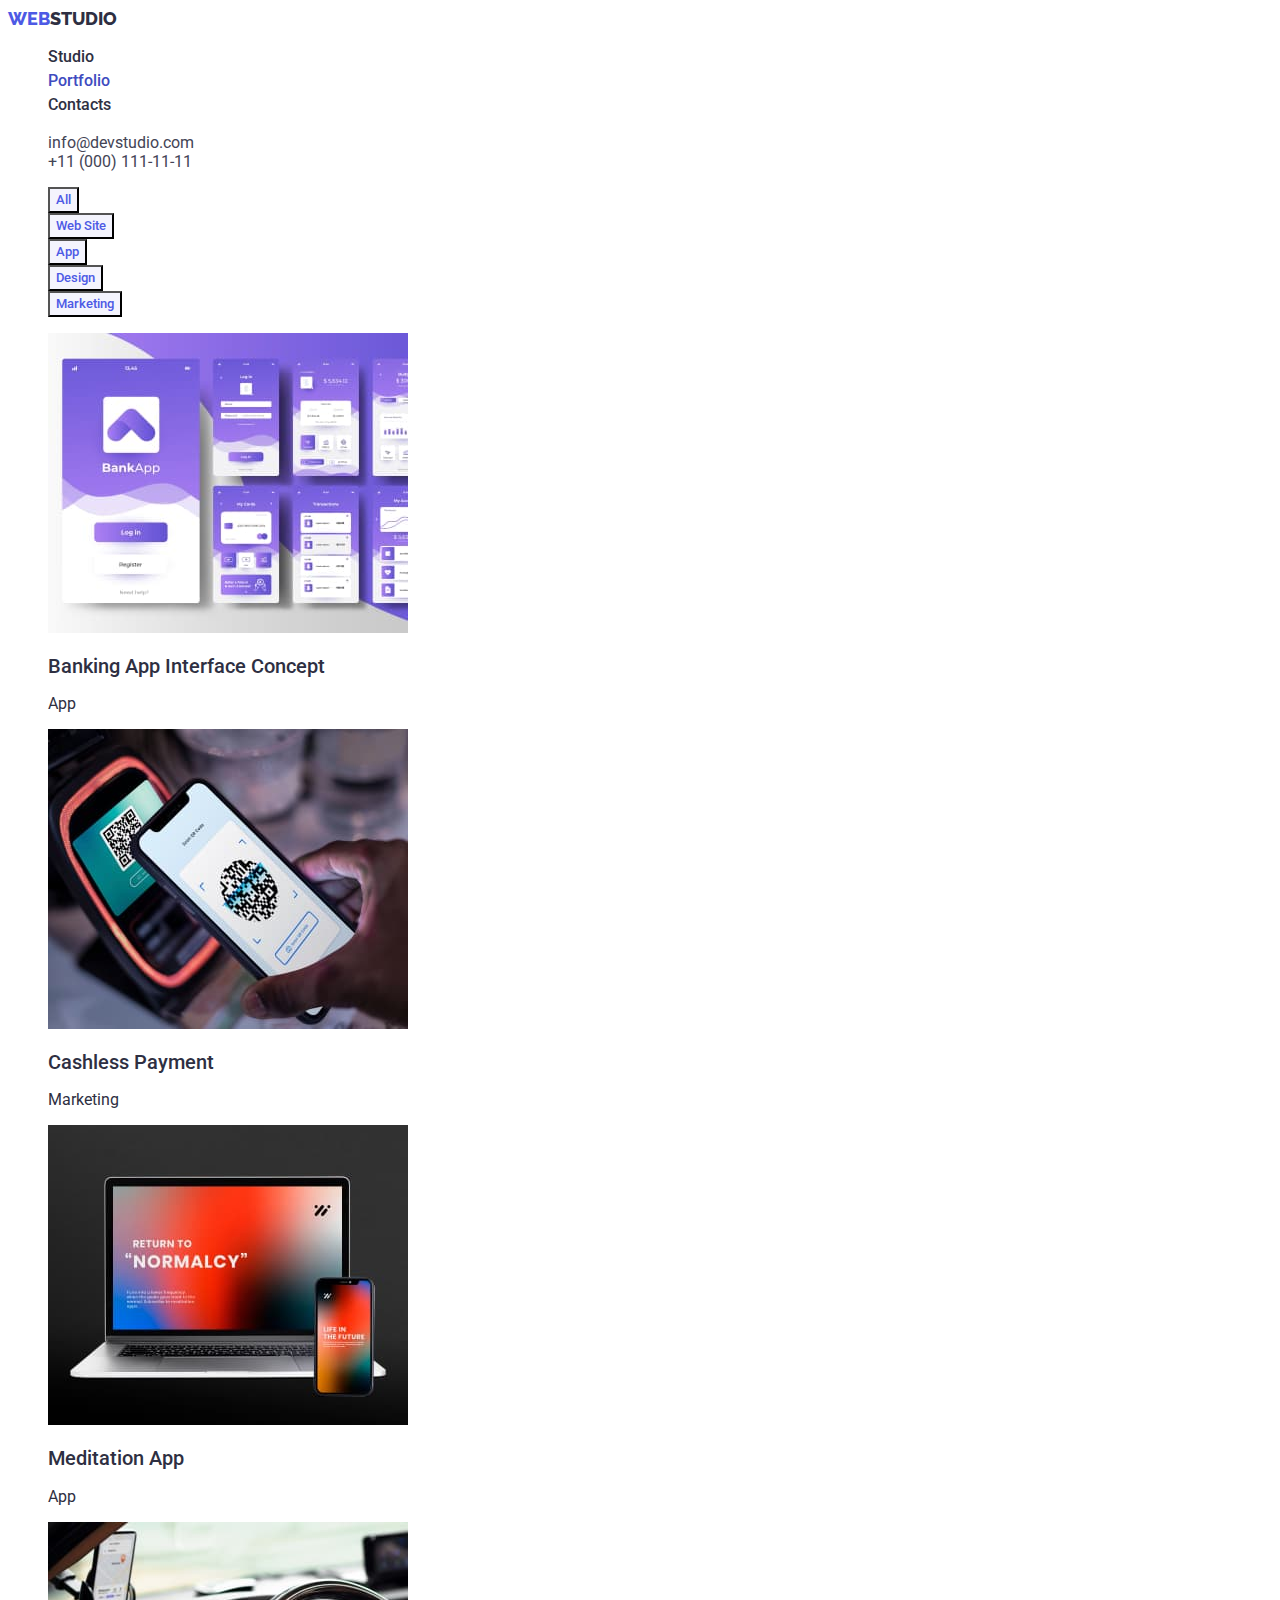
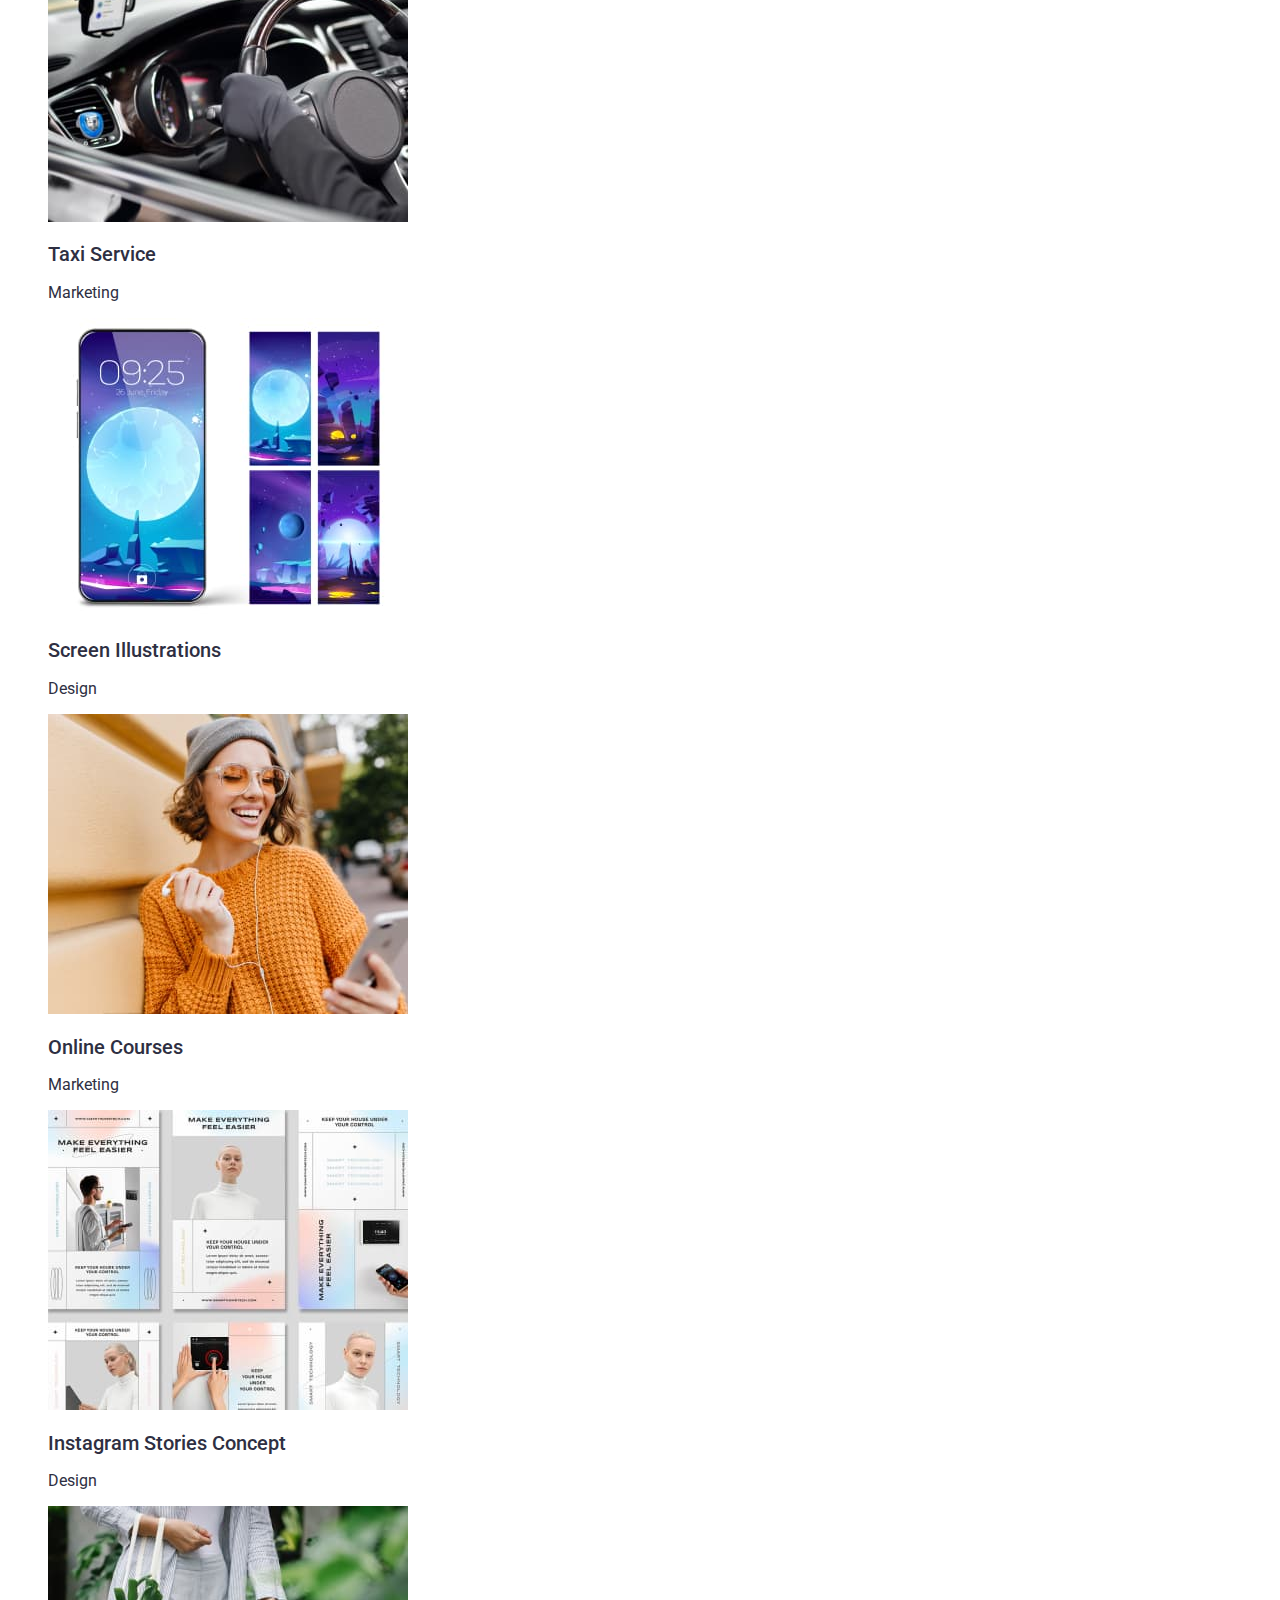
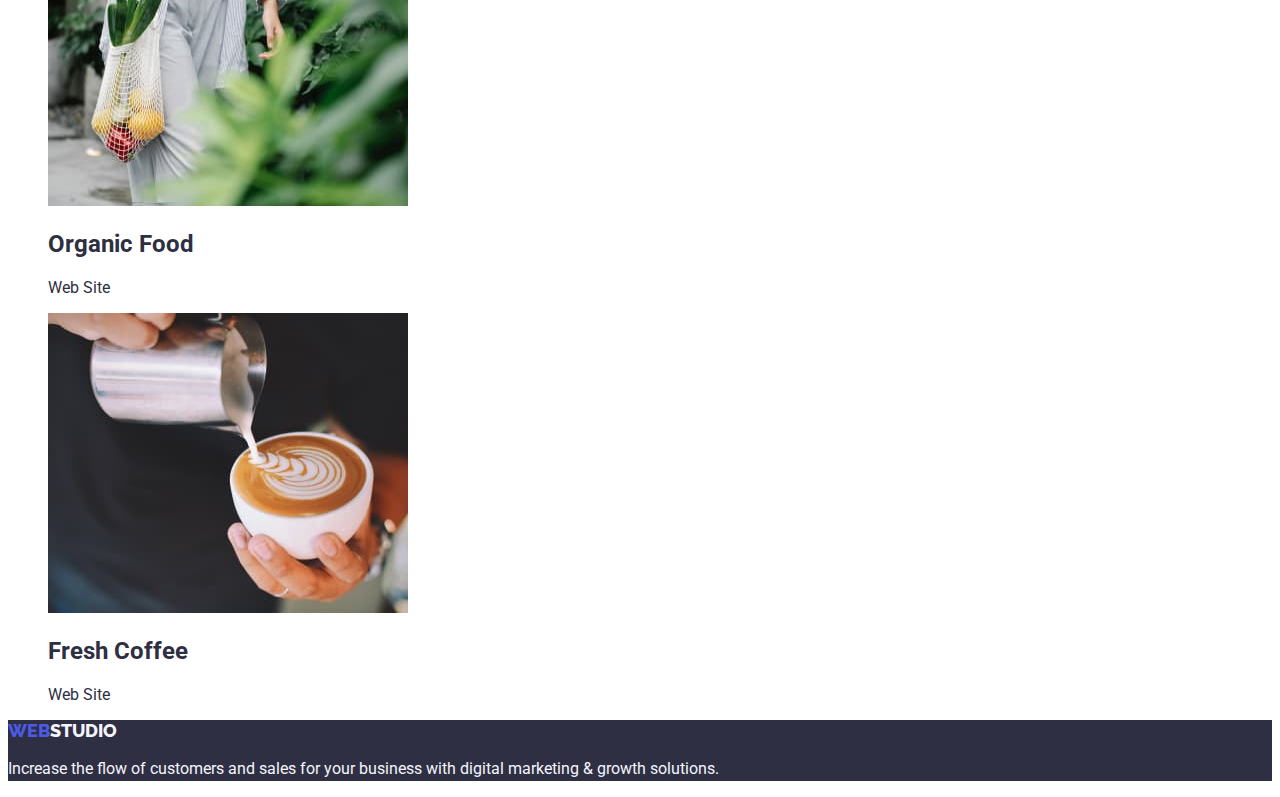
==== portfolio.html @ cb82b9d7 "first commit" ====
<!DOCTYPE html>
<html lang="en">
  <head>
    <meta charset="UTF-8" />
    <meta http-equiv="X-UA-Compatible" content="IE=edge" />
    <meta name="viewport" content="width=device-width, initial-scale=1.0" />
    <link rel="preconnect" href="https://fonts.googleapis.com" />
    <link rel="preconnect" href="https://fonts.gstatic.com" crossorigin />
    <link
      href="https://fonts.googleapis.com/css2?family=Raleway:wght@800&family=Roboto:wght@400;500;700;900&display=swap"
      rel="stylesheet"
    />
    <link rel="stylesheet" href="./css/styles.css" />
    <title>Portfolio</title>
  </head>
  <body>
    <!-- Header -->
    <header>
      <nav>
        <a href="./index.html" class="logo-font"
          >Web<span class="logo-header-color">Studio</span></a
        >
        <ul class="lists">
          <li>
            <a href="./index.html" class="links header-links links-hover"
              >Studio</a
            >
          </li>
          <li>
            <a href="./portfolio.html" class="links header-links link-active"
              >Portfolio</a
            >
          </li>
          <li>
            <a href="./index.html" class="links header-links links-hover"
              >Contacts</a
            >
          </li>
        </ul>
      </nav>
      <address class="adress-color">
        <ul class="lists">
          <li>
            <a href="mailto:info@devstudio.com" class="links links-hover"
              >info@devstudio.com</a
            >
          </li>
          <li>
            <a href="tel:+110001111111" class="links links-hover"
              >+11 (000) 111-11-11</a
            >
          </li>
        </ul>
      </address>
    </header>
    <!-- Main section -->
    <main>
      <section>
        <h1 hidden>Our works</h1>
        <ul class="lists">
          <li><button type="button" class="portfolio-btns">All</button></li>
          <li>
            <button type="button" class="portfolio-btns">Web Site</button>
          </li>
          <li><button type="button" class="portfolio-btns">App</button></li>
          <li><button type="button" class="portfolio-btns">Design</button></li>
          <li>
            <button type="button" class="portfolio-btns">Marketing</button>
          </li>
        </ul>
        <ul class="lists">
          <li>
            <a href="/"
              ><img
                src="./images/portfolio-1.jpg"
                alt="banking app interface"
                width="360"
                height="300"
            /></a>
            <h2 class="portfolio-header">Banking App Interface Concept</h2>
            <p>App</p>
          </li>
          <li>
            <a href="/"
              ><img
                src="./images/portfolio-2.jpg"
                alt="smartphone with cashless payment app"
                width="360"
                height="300"
            /></a>
            <h2 class="portfolio-header">Cashless Payment</h2>
            <p>Marketing</p>
          </li>
          <li>
            <a href="/"
              ><img
                src="./images/portfolio-3.jpg"
                alt="laptot and smartphone with meditation app on screen"
                width="360"
                height="300"
            /></a>
            <h2 class="portfolio-header">Meditation App</h2>
            <p>App</p>
          </li>
          <li>
            <a href="/"
              ><img
                src="./images/portfolio-4.jpg"
                alt="car driver uses taxi app"
                width="360"
                height="300"
            /></a>
            <h2 class="portfolio-header">Taxi Service</h2>
            <p>Marketing</p>
          </li>
          <li>
            <a href="/"
              ><img
                src="./images/portfolio-5.jpg"
                alt="smartphone with space Illustrations on locksceen"
                width="360"
                height="300"
            /></a>
            <h2 class="portfolio-header">Screen Illustrations</h2>
            <p>Design</p>
          </li>
          <li>
            <a href="/"
              ><img
                src="./images/portfolio-6.jpg"
                alt="woman in sunglasses taking online courses"
                width="360"
                height="300"
            /></a>
            <h2 class="portfolio-header">Online Courses</h2>
            <p>Marketing</p>
          </li>
          <li>
            <a href="/"
              ><img
                src="./images/portfolio-7.jpg"
                alt="Instagram stories concept"
                width="360"
                height="300"
            /></a>
            <h2 class="portfolio-header">Instagram Stories Concept</h2>
            <p>Design</p>
          </li>
          <li>
            <a href="/"
              ><img
                src="./images/portfolio-8.jpg"
                alt="woman with shopping bag"
                width="360"
                height="300"
            /></a>
            <h2>Organic Food</h2>
            <p>Web Site</p>
          </li>
          <li>
            <a href="/"
              ><img
                src="./images/portfolio-9.jpg"
                alt="barista making cappuchino"
                width="360"
                height="300"
            /></a>
            <h2>Fresh Coffee</h2>
            <p>Web Site</p>
          </li>
        </ul>
      </section>
    </main>
    <!-- Footer -->
    <footer class="footer-bg">
      <a href="./index.html" class="logo-font"
        >Web<span class="logo-footer-color">Studio</span></a
      >
      <p class="footer-text">
        Increase the flow of customers and sales for your business with digital
        marketing & growth solutions.
      </p>
    </footer>
  </body>
</html>
---- css/styles.css ----
/* General styles */

:root {
  --primary-brand-color: #2e2f42;
  --primary-bg-color: #ffffff;
  --logo-main-color: #4d5ae5;
  --team-bg-color: #f4f4fd;
  --button-hover-color: #404bbf;
  --secondary-text-color: #434455;
}

body {
  font-family: 'Roboto', sans-serif;
  color: var(--primary-brand-color);
}

.pointer-btn {
  cursor: pointer;
}

/* Cancel */

.links {
  text-decoration: none;
  color: inherit;
  font-style: normal;
}

.lists {
  list-style-type: none;
}

/* Header */

.logo-font {
  font-family: 'Raleway', sans-serif;
  color: var(--logo-main-color);
  font-weight: 800;
  font-size: 18px;
  line-height: 1.17;
  text-transform: uppercase;
  text-decoration: none;
}

.logo-header-color {
  color: var(--primary-brand-color);
}

.adress-color {
  color: var(--secondary-text-color);
}

.header-links {
  font-weight: 500;
  font-size: 16px;
  line-height: 1.5;
}

.link-active {
  color: var(--button-hover-color);
}

.links-hover:hover,
.links-hover:focus {
  color: var(--button-hover-color);
}

/* Hero section */

.hero-bg {
  background-color: var(--primary-brand-color);
}

.hero-header-font {
  color: var(--primary-bg-color);
  font-weight: 700;
  font-size: 56px;
  line-height: 1.07;
}

.hero-btn {
  color: var(--primary-bg-color);
  background-color: var(--logo-main-color);
  font-family: inherit;
  font-weight: 500;
  font-size: 16px;
  line-height: 1.5;
}

.hero-btn:hover,
.hero-btn:focus {
  background-color: var(--button-hover-color);
}

/* Advantages section */

.advantages-header {
  font-weight: 500;
  font-size: 20px;
  line-height: 1.2;
}

.advantages-text {
  line-height: 1.5;
  color: var(--secondary-text-color);
}

/* What are we doing section */

.works-header {
  font-weight: 700;
  font-size: 36px;
  line-height: 1.11;
}

/* Our team section */

.our-team-bg {
  background-color: var(--team-bg-color);
}

.our-team-header {
  font-weight: 700;
  font-size: 36px;
  line-height: 1.11;
}

.our-team-img {
  background-color: var(--primary-bg-color);
}

.members-header {
  color: var(--primary-brand-color);
  font-weight: 500;
  font-size: 20px;
  line-height: 1.2;
}

.members-text {
  line-height: 1.5;
  color: var(--secondary-text-color);
}

/* Porfolio main section */

.portfolio-btns {
  font-family: inherit;
  font-weight: 500;
  line-height: 1.5;
  background-color: var(--team-bg-color);
  color: var(--logo-main-color);
  cursor: pointer;
}

.portfolio-btns:hover,
.portfolio-btns:focus {
  color: var(--primary-bg-color);
  background-color: var(--button-hover-color);
}

.portfolio-header {
  font-weight: 500;
  font-size: 20px;
  line-height: 1.2;
}

.portfolio-text {
  line-height: 1.5;
  color: var(--secondary-text-color);
}

/* Footer */

.footer-bg {
  background-color: var(--primary-brand-color);
}

.logo-footer-color {
  color: var(--team-bg-color);
}

.footer-text {
  color: var(--team-bg-color);
  line-height: 1.5;
}
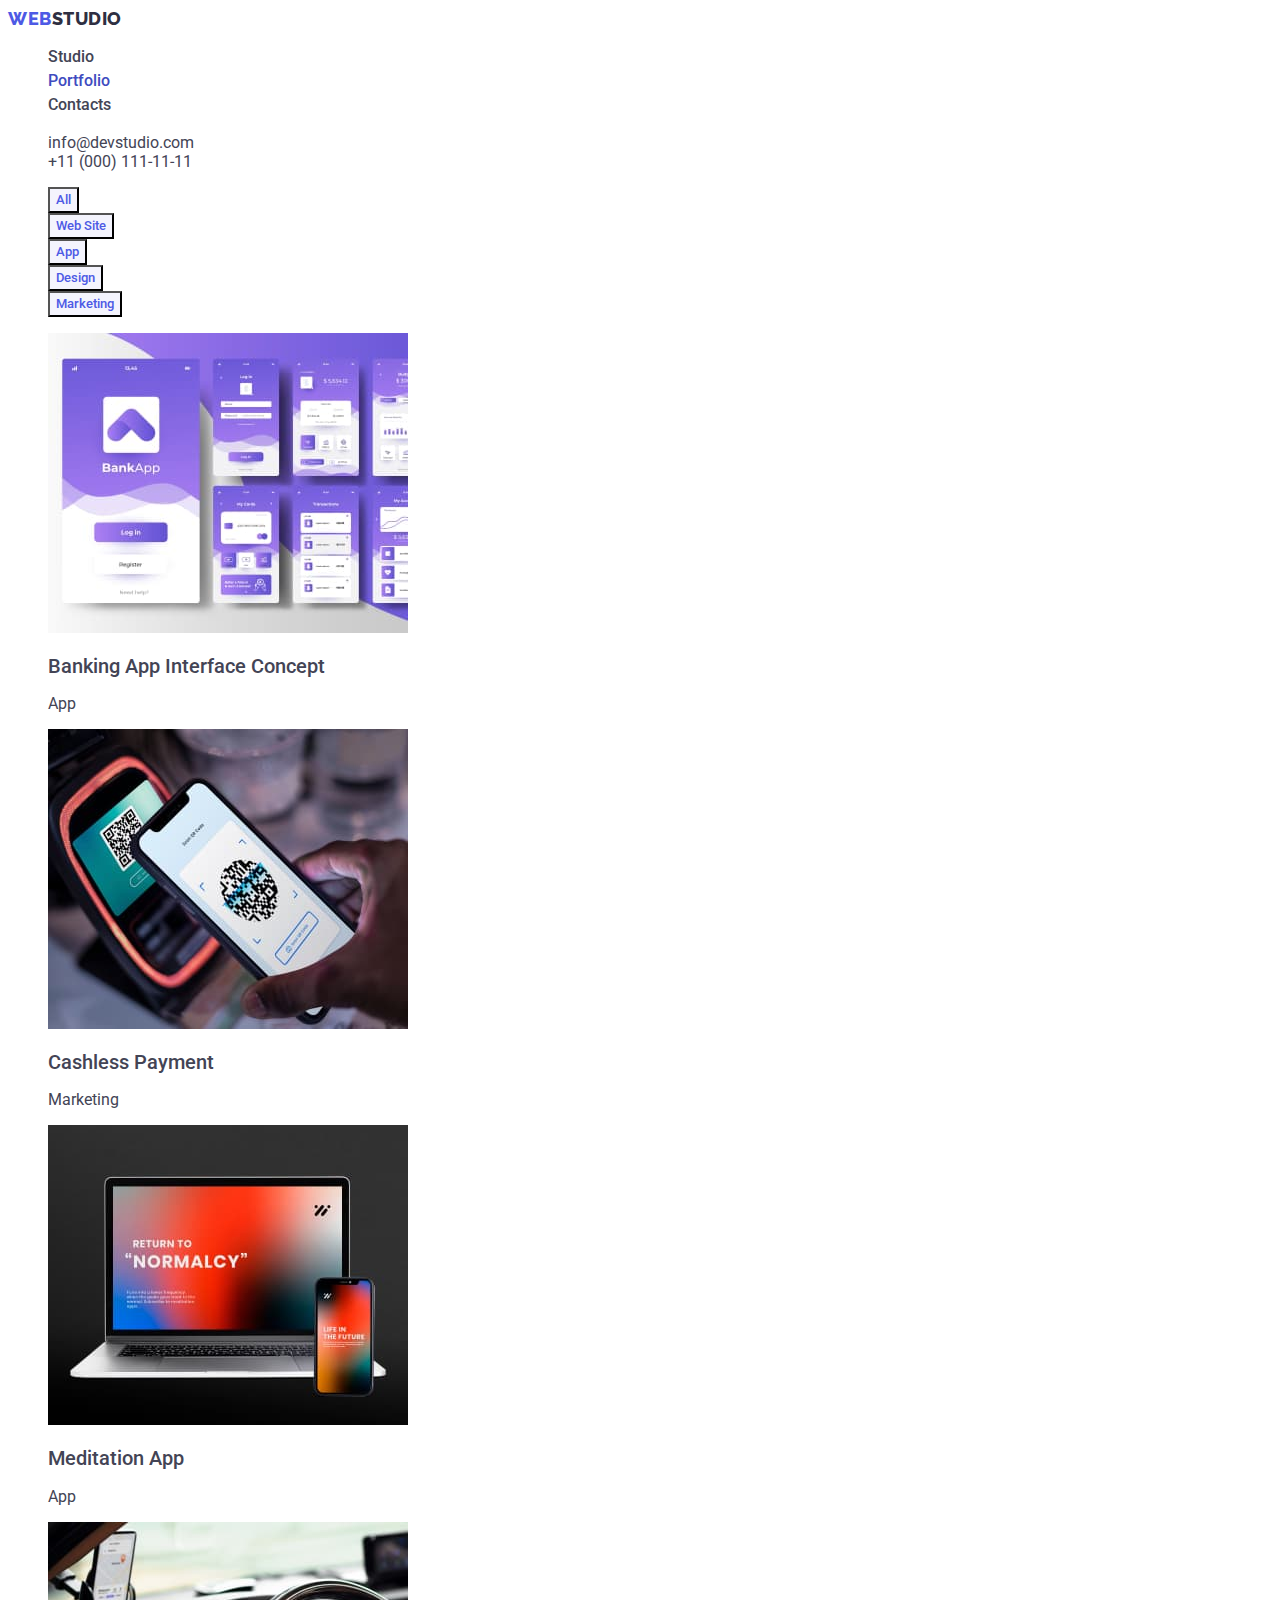
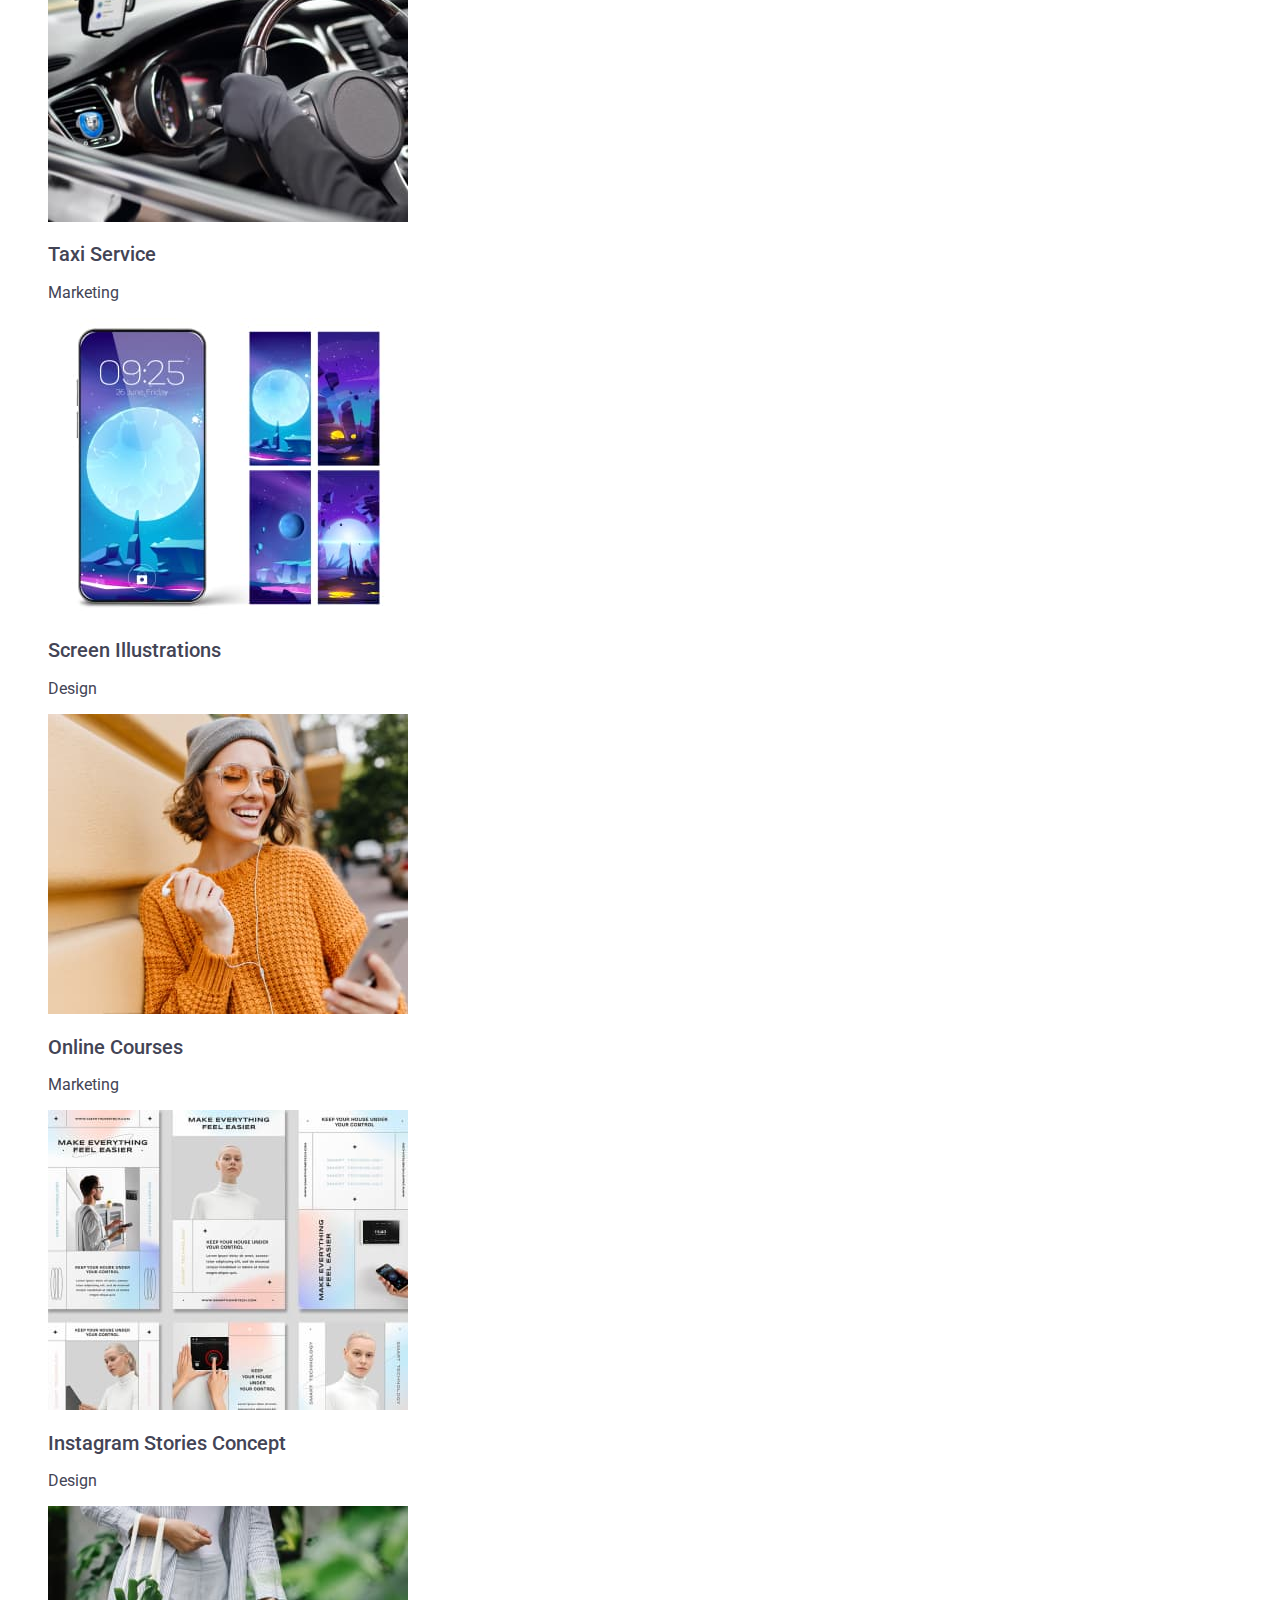
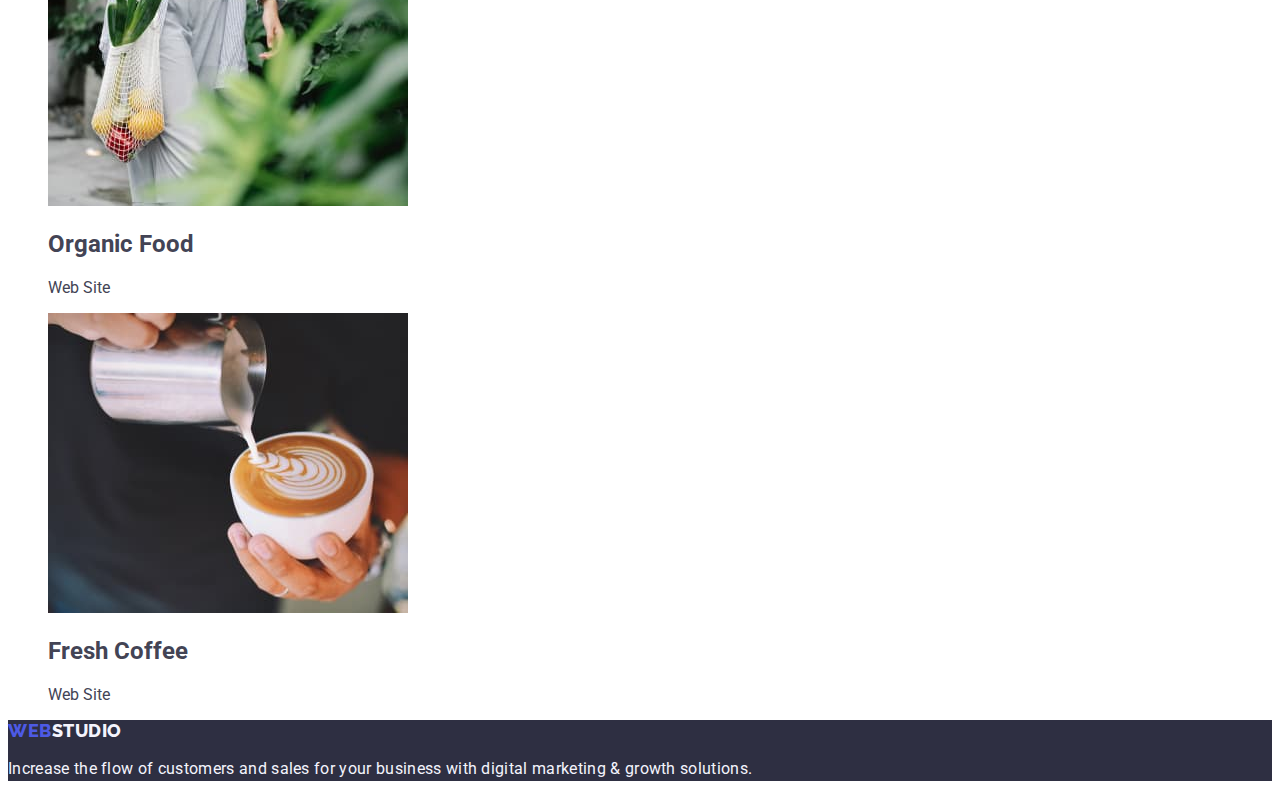
==== commit d2d4dd9e: "second commit" ====
--- a/portfolio.html
+++ b/portfolio.html
@@ -173,7 +173,7 @@
     </main>
     <!-- Footer -->
     <footer class="footer-bg">
-      <a href="./index.html" class="logo-font"
+      <a href="./index.html" class="logo-font link"
         >Web<span class="logo-footer-color">Studio</span></a
       >
       <p class="footer-text">
--- a/css/styles.css
+++ b/css/styles.css
@@ -11,7 +11,8 @@
 
 body {
   font-family: 'Roboto', sans-serif;
-  color: var(--primary-brand-color);
+  color: #434455;
+  background-color: #ffffff;
 }
 
 .pointer-btn {
@@ -32,12 +33,21 @@
 
 /* Header */
 
+.link {
+  text-decoration: none;
+}
+
+.list {
+  list-style: none;
+}
+
 .logo-font {
   font-family: 'Raleway', sans-serif;
   color: var(--logo-main-color);
   font-weight: 800;
   font-size: 18px;
   line-height: 1.17;
+  letter-spacing: 0.03em;
   text-transform: uppercase;
   text-decoration: none;
 }
@@ -182,4 +192,5 @@
 .footer-text {
   color: var(--team-bg-color);
   line-height: 1.5;
+  letter-spacing: 0.02em;
 }
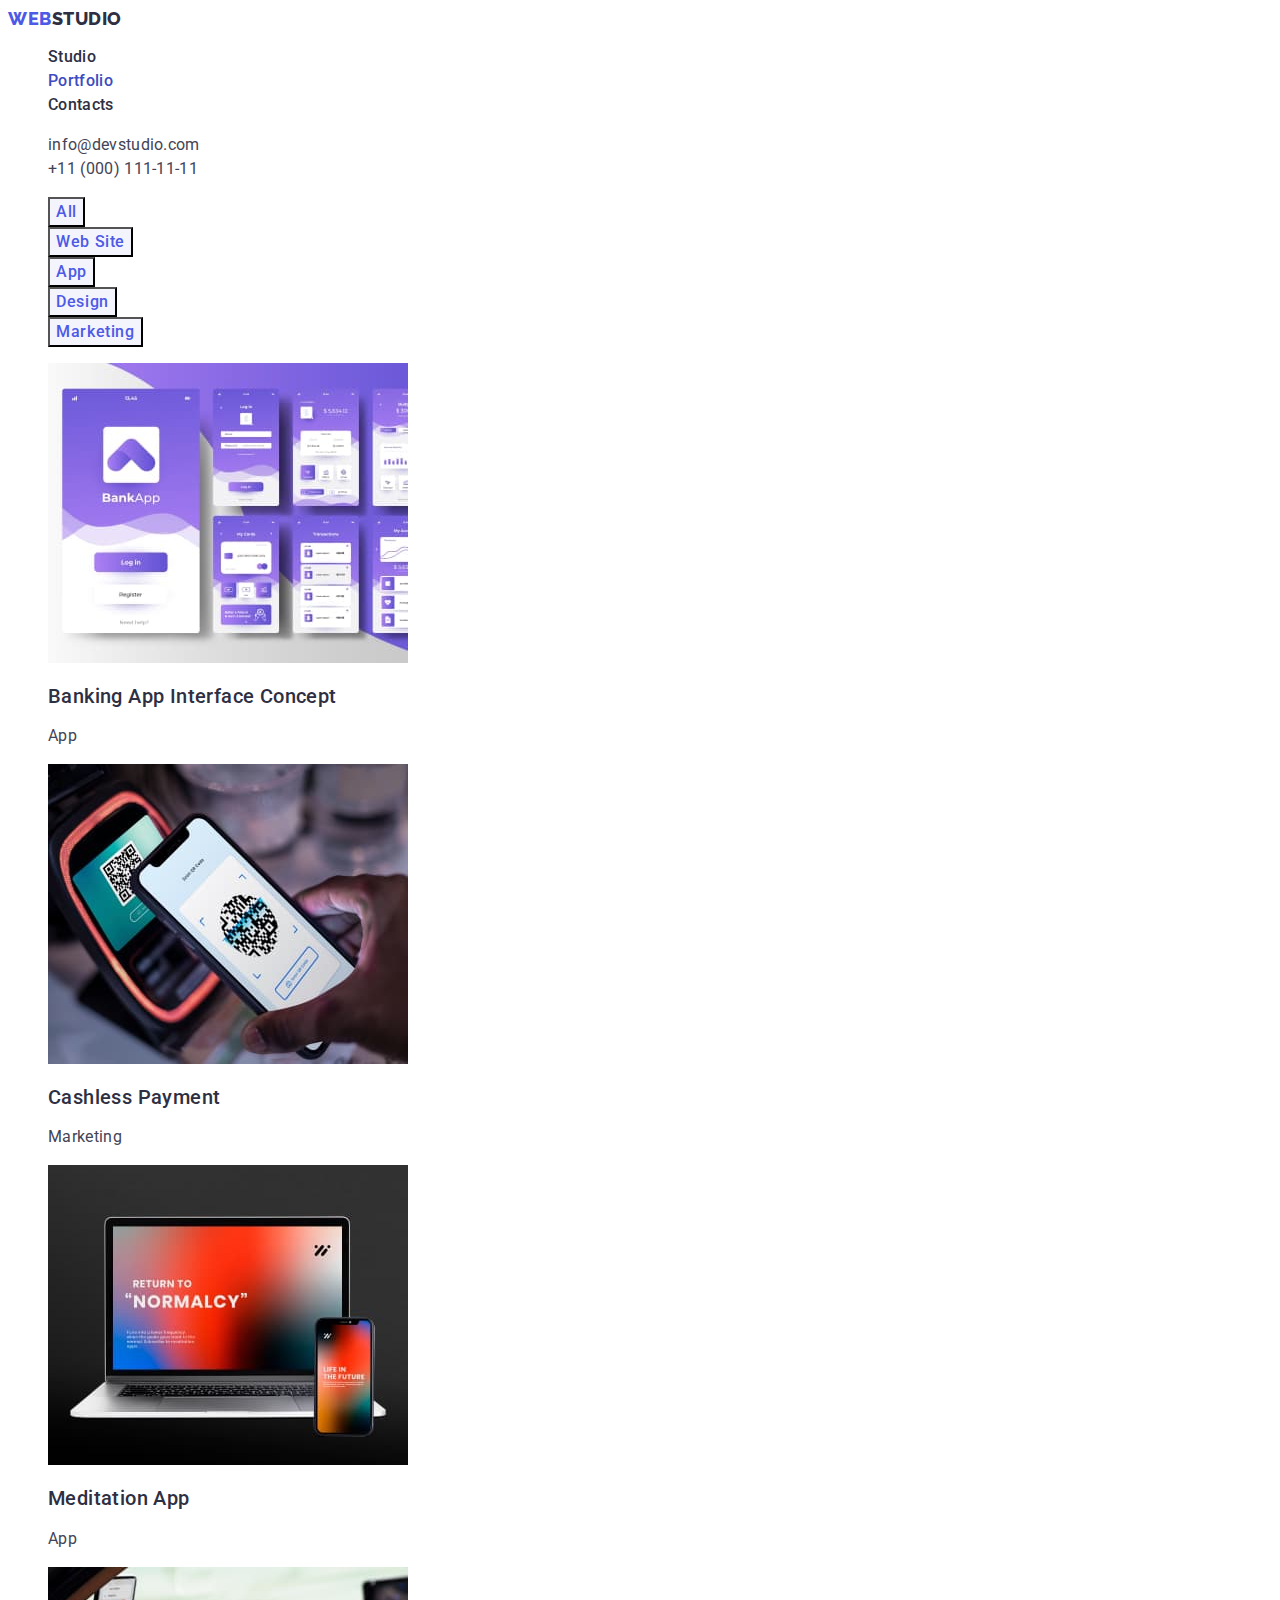
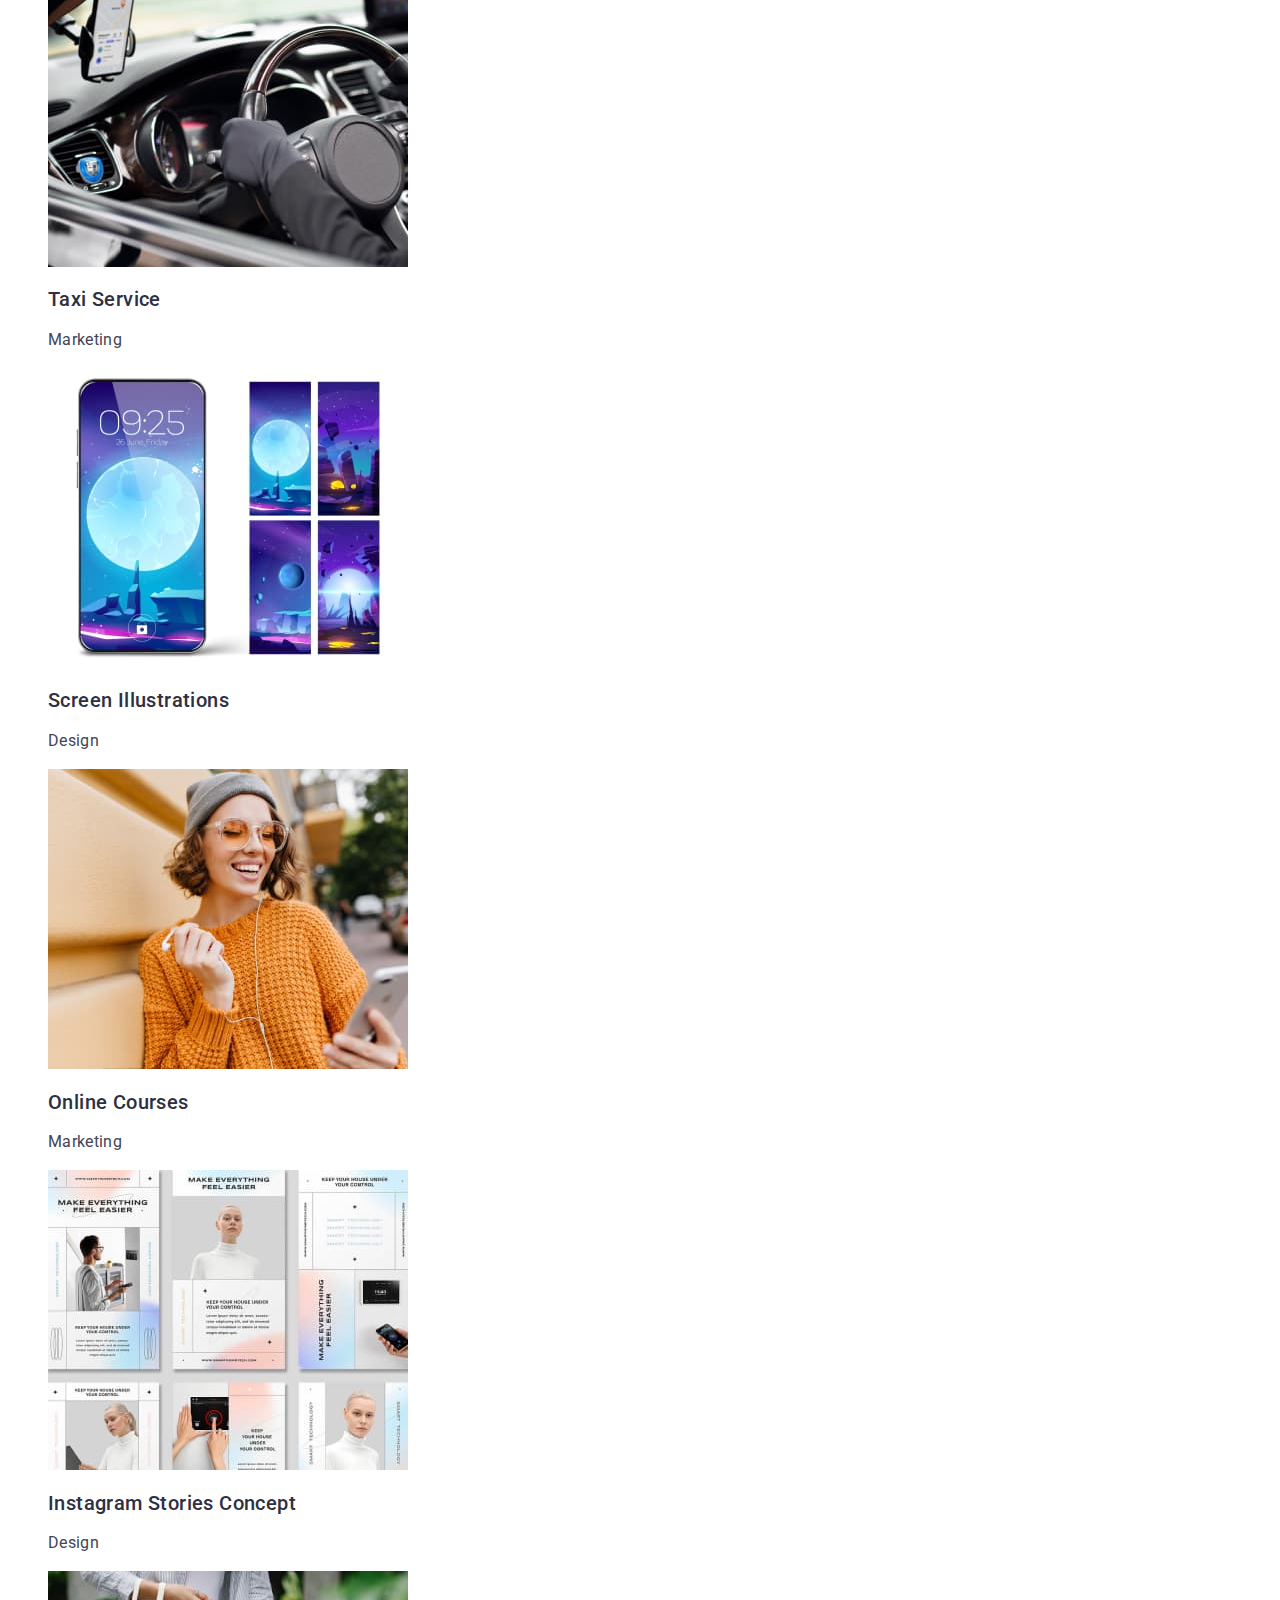
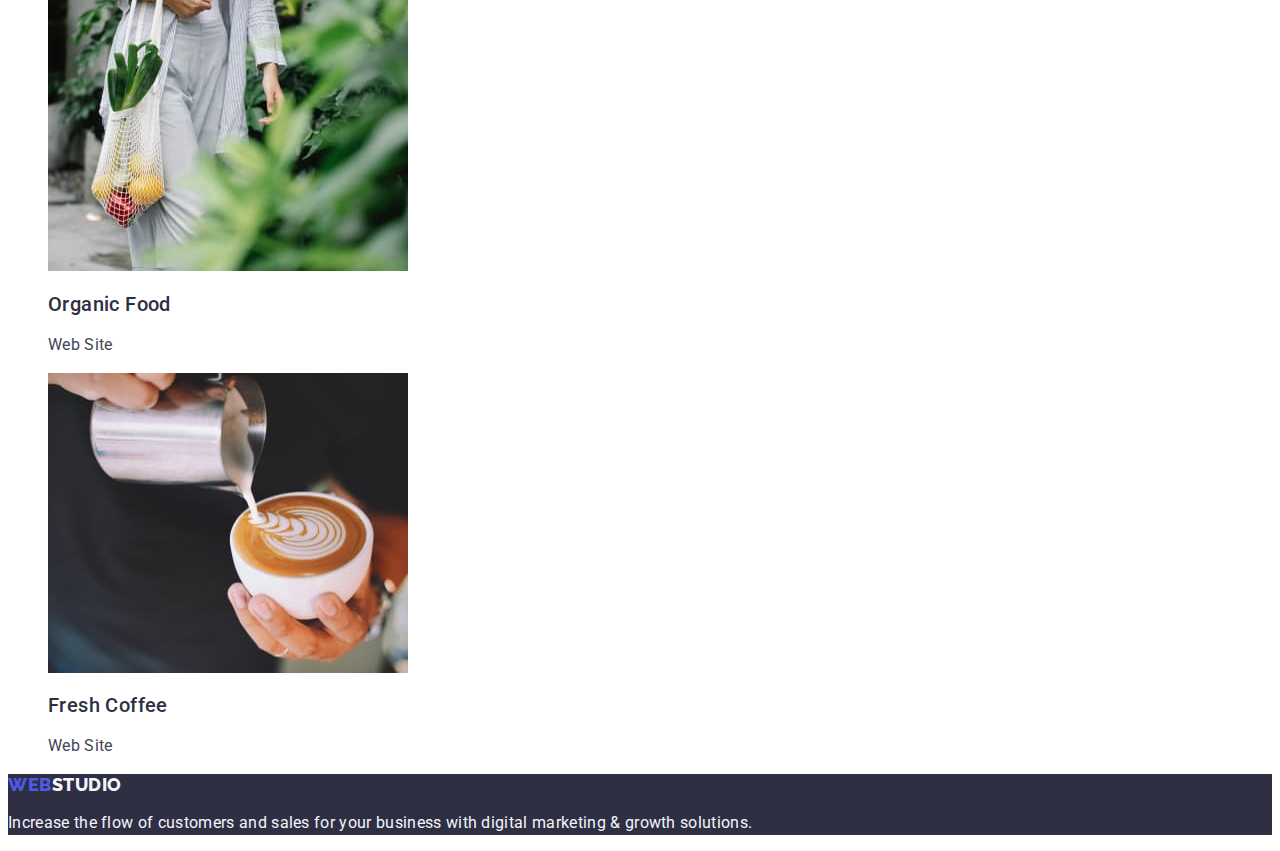
==== commit 8848dda9: "new commit" ====
--- a/portfolio.html
+++ b/portfolio.html
@@ -17,36 +17,36 @@
     <!-- Header -->
     <header>
       <nav>
-        <a href="./index.html" class="logo-font"
+        <a href="./index.html" class="logo-font link"
           >Web<span class="logo-header-color">Studio</span></a
         >
-        <ul class="lists">
+        <ul class="lists list">
           <li>
-            <a href="./index.html" class="links header-links links-hover"
+            <a href="./index.html" class="links header-links links-hover link"
               >Studio</a
             >
           </li>
           <li>
-            <a href="./portfolio.html" class="links header-links link-active"
+            <a
+              href="./portfolio.html"
+              class="links header-links link-active link"
               >Portfolio</a
             >
           </li>
           <li>
-            <a href="./index.html" class="links header-links links-hover"
-              >Contacts</a
-            >
+            <a href="" class="links header-links links-hover">Contacts</a>
           </li>
         </ul>
       </nav>
-      <address class="adress-color">
-        <ul class="lists">
+      <address class="adress-color adress-wrap">
+        <ul class="lists list">
           <li>
-            <a href="mailto:info@devstudio.com" class="links links-hover"
+            <a href="mailto:info@devstudio.com" class="links links-hover link"
               >info@devstudio.com</a
             >
           </li>
           <li>
-            <a href="tel:+110001111111" class="links links-hover"
+            <a href="tel:+110001111111" class="links links-hover link"
               >+11 (000) 111-11-11</a
             >
           </li>
@@ -57,7 +57,7 @@
     <main>
       <section>
         <h1 hidden>Our works</h1>
-        <ul class="lists">
+        <ul class="lists list">
           <li><button type="button" class="portfolio-btns">All</button></li>
           <li>
             <button type="button" class="portfolio-btns">Web Site</button>
@@ -68,9 +68,9 @@
             <button type="button" class="portfolio-btns">Marketing</button>
           </li>
         </ul>
-        <ul class="lists">
+        <ul class="lists list">
           <li>
-            <a href="/"
+            <a href="/" class="link"
               ><img
                 src="./images/portfolio-1.jpg"
                 alt="banking app interface"
@@ -78,10 +78,10 @@
                 height="300"
             /></a>
             <h2 class="portfolio-header">Banking App Interface Concept</h2>
-            <p>App</p>
+            <p class="portfolio-text">App</p>
           </li>
           <li>
-            <a href="/"
+            <a href="/" class="link"
               ><img
                 src="./images/portfolio-2.jpg"
                 alt="smartphone with cashless payment app"
@@ -89,10 +89,10 @@
                 height="300"
             /></a>
             <h2 class="portfolio-header">Cashless Payment</h2>
-            <p>Marketing</p>
+            <p class="portfolio-text">Marketing</p>
           </li>
           <li>
-            <a href="/"
+            <a href="/" class="link"
               ><img
                 src="./images/portfolio-3.jpg"
                 alt="laptot and smartphone with meditation app on screen"
@@ -100,10 +100,10 @@
                 height="300"
             /></a>
             <h2 class="portfolio-header">Meditation App</h2>
-            <p>App</p>
+            <p class="portfolio-text">App</p>
           </li>
           <li>
-            <a href="/"
+            <a href="/" class="link"
               ><img
                 src="./images/portfolio-4.jpg"
                 alt="car driver uses taxi app"
@@ -111,10 +111,10 @@
                 height="300"
             /></a>
             <h2 class="portfolio-header">Taxi Service</h2>
-            <p>Marketing</p>
+            <p class="portfolio-text">Marketing</p>
           </li>
           <li>
-            <a href="/"
+            <a href="/" class="link"
               ><img
                 src="./images/portfolio-5.jpg"
                 alt="smartphone with space Illustrations on locksceen"
@@ -122,10 +122,10 @@
                 height="300"
             /></a>
             <h2 class="portfolio-header">Screen Illustrations</h2>
-            <p>Design</p>
+            <p class="portfolio-text">Design</p>
           </li>
           <li>
-            <a href="/"
+            <a href="/" class="link"
               ><img
                 src="./images/portfolio-6.jpg"
                 alt="woman in sunglasses taking online courses"
@@ -133,10 +133,10 @@
                 height="300"
             /></a>
             <h2 class="portfolio-header">Online Courses</h2>
-            <p>Marketing</p>
+            <p class="portfolio-text">Marketing</p>
           </li>
           <li>
-            <a href="/"
+            <a href="/" class="link"
               ><img
                 src="./images/portfolio-7.jpg"
                 alt="Instagram stories concept"
@@ -144,29 +144,29 @@
                 height="300"
             /></a>
             <h2 class="portfolio-header">Instagram Stories Concept</h2>
-            <p>Design</p>
+            <p class="portfolio-text">Design</p>
           </li>
           <li>
-            <a href="/"
+            <a href="/" class="link"
               ><img
                 src="./images/portfolio-8.jpg"
                 alt="woman with shopping bag"
                 width="360"
                 height="300"
             /></a>
-            <h2>Organic Food</h2>
-            <p>Web Site</p>
+            <h2 class="portfolio-header">Organic Food</h2>
+            <p class="portfolio-text">Web Site</p>
           </li>
           <li>
-            <a href="/"
+            <a href="/" class="link"
               ><img
                 src="./images/portfolio-9.jpg"
                 alt="barista making cappuchino"
                 width="360"
                 height="300"
             /></a>
-            <h2>Fresh Coffee</h2>
-            <p>Web Site</p>
+            <h2 class="portfolio-header">Fresh Coffee</h2>
+            <p class="portfolio-text">Web Site</p>
           </li>
         </ul>
       </section>
--- a/css/styles.css
+++ b/css/styles.css
@@ -58,12 +58,15 @@
 
 .adress-color {
   color: var(--secondary-text-color);
+  font-style: normal;
 }
 
 .header-links {
   font-weight: 500;
   font-size: 16px;
   line-height: 1.5;
+  letter-spacing: 0.02em;
+  color: #2e2f42;
 }
 
 .link-active {
@@ -72,7 +75,13 @@
 
 .links-hover:hover,
 .links-hover:focus {
-  color: var(--button-hover-color);
+  color: #404bbf;
+}
+
+.adress-wrap {
+  line-height: 1.5;
+  letter-spacing: 0.02em;
+  font-style: normal;
 }
 
 /* Hero section */
@@ -86,6 +95,8 @@
   font-weight: 700;
   font-size: 56px;
   line-height: 1.07;
+  text-align: center;
+  letter-spacing: 0.02em;
 }
 
 .hero-btn {
@@ -95,6 +106,7 @@
   font-weight: 500;
   font-size: 16px;
   line-height: 1.5;
+  letter-spacing: 0.04em;
 }
 
 .hero-btn:hover,
@@ -108,11 +120,14 @@
   font-weight: 500;
   font-size: 20px;
   line-height: 1.2;
+  letter-spacing: 0.02em;
+  color: #2e2f42;
 }
 
 .advantages-text {
   line-height: 1.5;
   color: var(--secondary-text-color);
+  letter-spacing: 0.02em;
 }
 
 /* What are we doing section */
@@ -121,6 +136,10 @@
   font-weight: 700;
   font-size: 36px;
   line-height: 1.11;
+  text-align: center;
+  letter-spacing: 0.02em;
+  text-transform: capitalize;
+  color: #2e2f42;
 }
 
 /* Our team section */
@@ -133,6 +152,10 @@
   font-weight: 700;
   font-size: 36px;
   line-height: 1.11;
+  text-align: center;
+  letter-spacing: 0.02em;
+  text-transform: capitalize;
+  color: #2e2f42;
 }
 
 .our-team-img {
@@ -144,11 +167,13 @@
   font-weight: 500;
   font-size: 20px;
   line-height: 1.2;
+  letter-spacing: 0.02em;
 }
 
 .members-text {
   line-height: 1.5;
   color: var(--secondary-text-color);
+  letter-spacing: 0.02em;
 }
 
 /* Porfolio main section */
@@ -156,7 +181,9 @@
 .portfolio-btns {
   font-family: inherit;
   font-weight: 500;
-  line-height: 1.5;
+  font-size: 16px;
+  line-height: 1.5;
+  letter-spacing: 0.04em;
   background-color: var(--team-bg-color);
   color: var(--logo-main-color);
   cursor: pointer;
@@ -172,11 +199,15 @@
   font-weight: 500;
   font-size: 20px;
   line-height: 1.2;
+  letter-spacing: 0.02em;
+  color: #2e2f42;
 }
 
 .portfolio-text {
-  line-height: 1.5;
-  color: var(--secondary-text-color);
+  font-size: 16px;
+  line-height: 1.5;
+  letter-spacing: 0.02em;
+  color: #434455;
 }
 
 /* Footer */
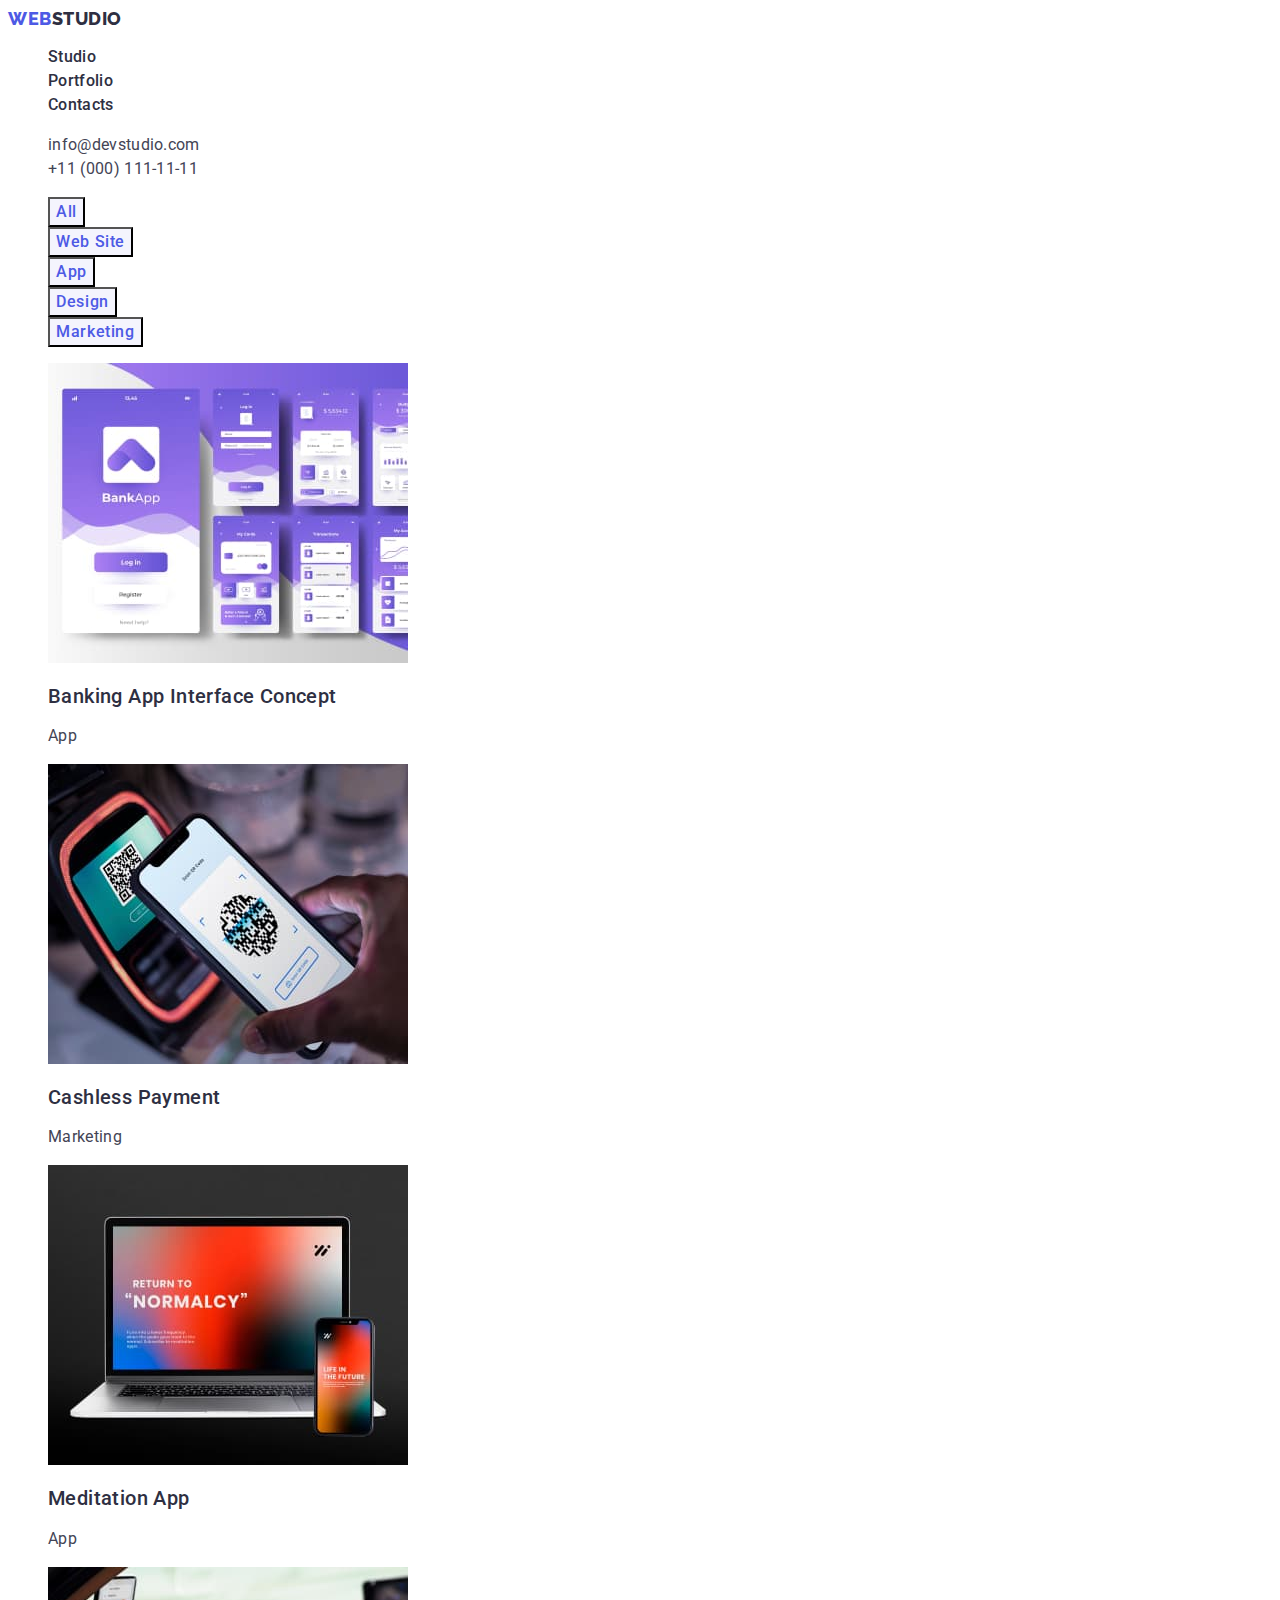
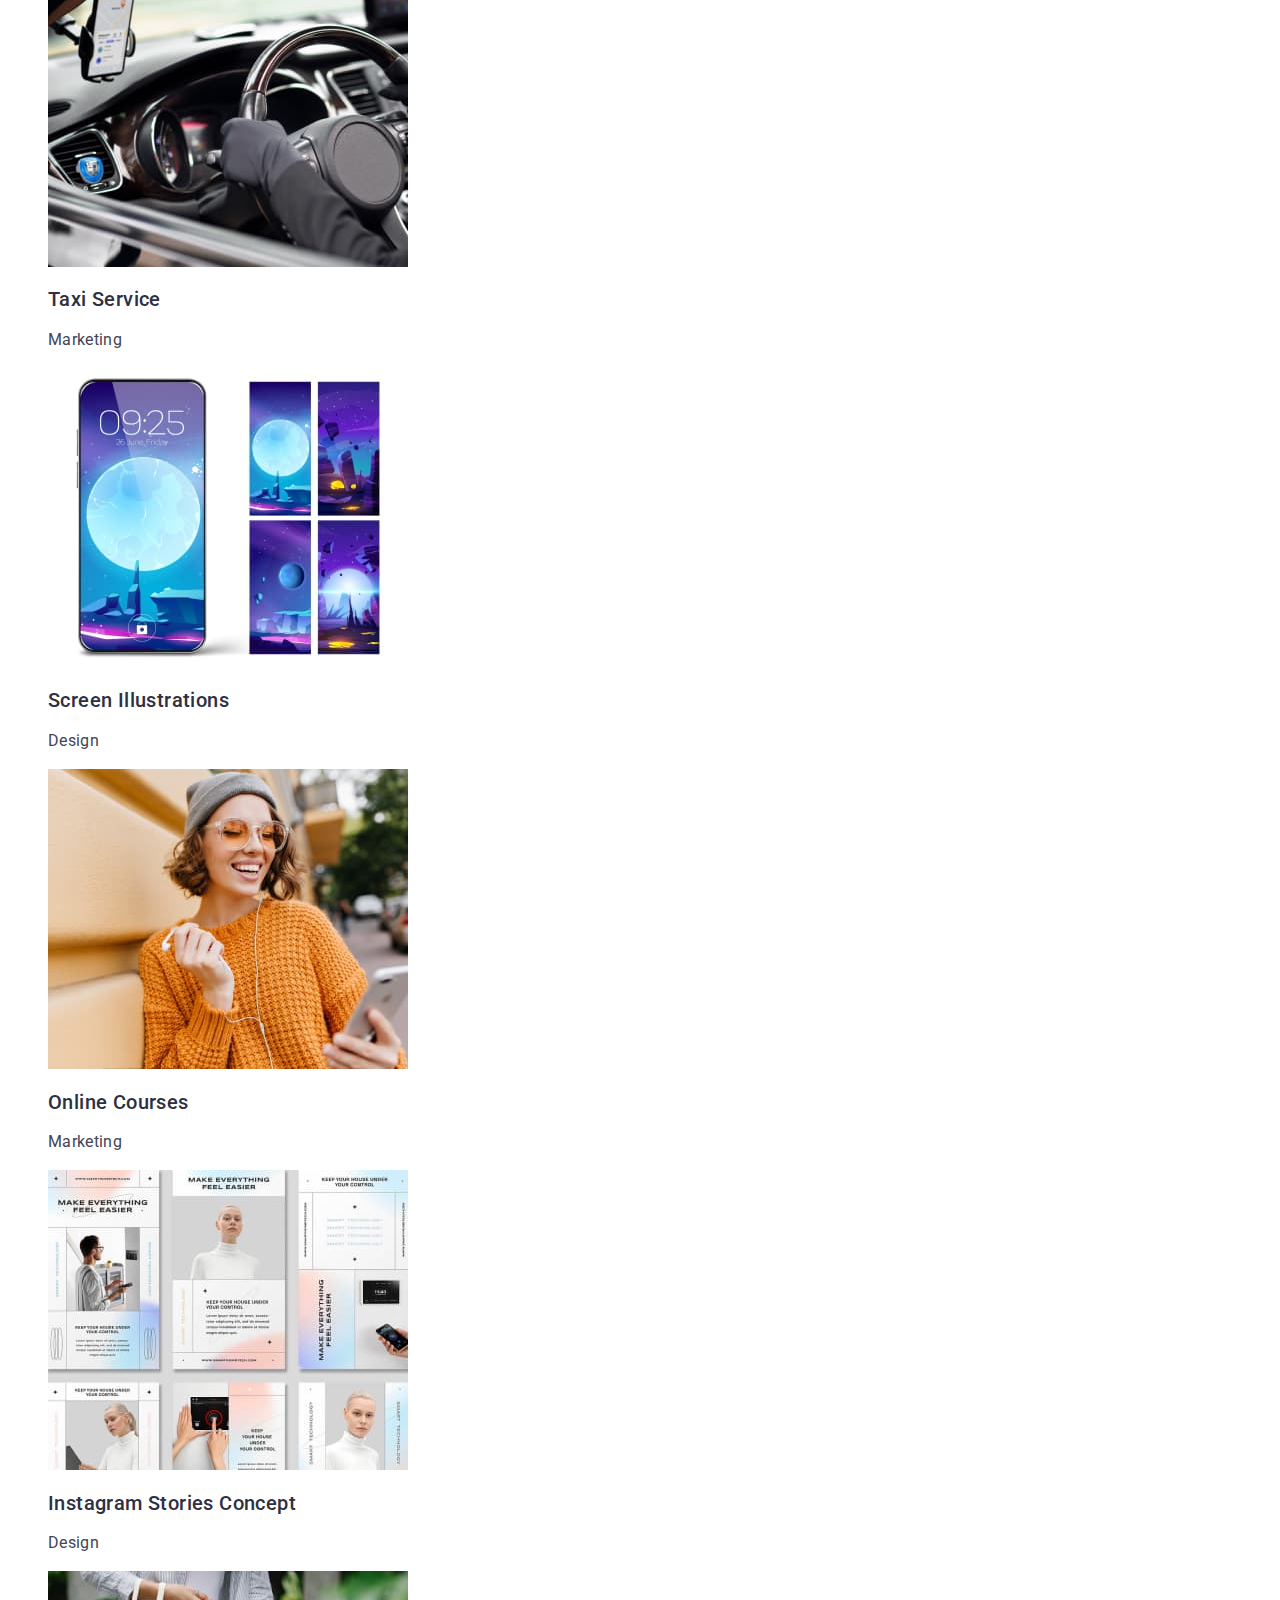
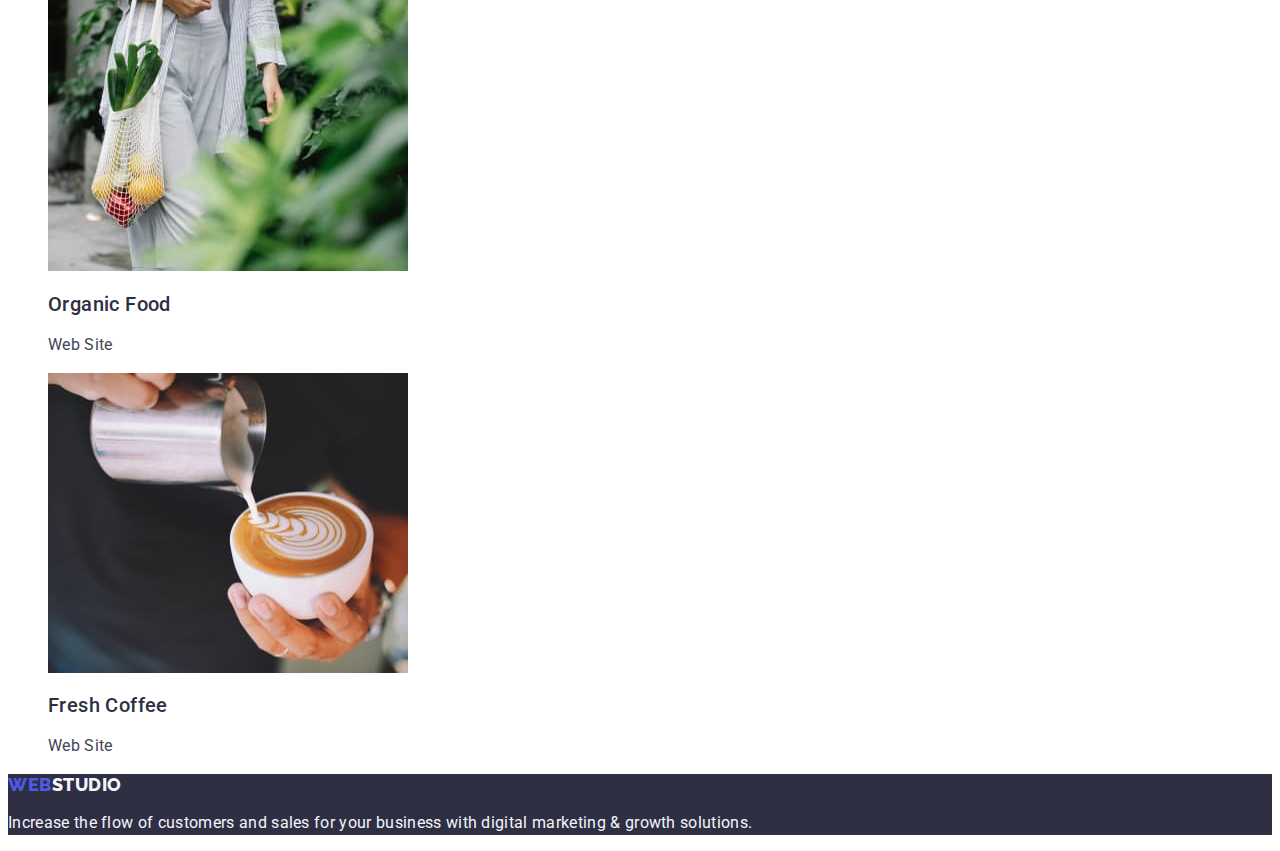
==== commit c780cfd8: "new commit" ====
--- a/portfolio.html
+++ b/portfolio.html
@@ -29,12 +29,12 @@
           <li>
             <a
               href="./portfolio.html"
-              class="links header-links link-active link"
+              class="links header-links links-hover link"
               >Portfolio</a
             >
           </li>
           <li>
-            <a href="" class="links header-links links-hover">Contacts</a>
+            <a href="" class="links header-links links-hover link">Contacts</a>
           </li>
         </ul>
       </nav>
@@ -76,9 +76,10 @@
                 alt="banking app interface"
                 width="360"
                 height="300"
-            /></a>
-            <h2 class="portfolio-header">Banking App Interface Concept</h2>
-            <p class="portfolio-text">App</p>
+              />
+              <h2 class="portfolio-header">Banking App Interface Concept</h2>
+              <p class="portfolio-text">App</p></a
+            >
           </li>
           <li>
             <a href="/" class="link"
@@ -87,9 +88,10 @@
                 alt="smartphone with cashless payment app"
                 width="360"
                 height="300"
-            /></a>
-            <h2 class="portfolio-header">Cashless Payment</h2>
-            <p class="portfolio-text">Marketing</p>
+              />
+              <h2 class="portfolio-header">Cashless Payment</h2>
+              <p class="portfolio-text">Marketing</p></a
+            >
           </li>
           <li>
             <a href="/" class="link"
@@ -98,9 +100,10 @@
                 alt="laptot and smartphone with meditation app on screen"
                 width="360"
                 height="300"
-            /></a>
-            <h2 class="portfolio-header">Meditation App</h2>
-            <p class="portfolio-text">App</p>
+              />
+              <h2 class="portfolio-header">Meditation App</h2>
+              <p class="portfolio-text">App</p></a
+            >
           </li>
           <li>
             <a href="/" class="link"
@@ -109,9 +112,10 @@
                 alt="car driver uses taxi app"
                 width="360"
                 height="300"
-            /></a>
-            <h2 class="portfolio-header">Taxi Service</h2>
-            <p class="portfolio-text">Marketing</p>
+              />
+              <h2 class="portfolio-header">Taxi Service</h2>
+              <p class="portfolio-text">Marketing</p></a
+            >
           </li>
           <li>
             <a href="/" class="link"
@@ -120,9 +124,10 @@
                 alt="smartphone with space Illustrations on locksceen"
                 width="360"
                 height="300"
-            /></a>
-            <h2 class="portfolio-header">Screen Illustrations</h2>
-            <p class="portfolio-text">Design</p>
+              />
+              <h2 class="portfolio-header">Screen Illustrations</h2>
+              <p class="portfolio-text">Design</p></a
+            >
           </li>
           <li>
             <a href="/" class="link"
@@ -131,9 +136,10 @@
                 alt="woman in sunglasses taking online courses"
                 width="360"
                 height="300"
-            /></a>
-            <h2 class="portfolio-header">Online Courses</h2>
-            <p class="portfolio-text">Marketing</p>
+              />
+              <h2 class="portfolio-header">Online Courses</h2>
+              <p class="portfolio-text">Marketing</p></a
+            >
           </li>
           <li>
             <a href="/" class="link"
@@ -142,9 +148,10 @@
                 alt="Instagram stories concept"
                 width="360"
                 height="300"
-            /></a>
-            <h2 class="portfolio-header">Instagram Stories Concept</h2>
-            <p class="portfolio-text">Design</p>
+              />
+              <h2 class="portfolio-header">Instagram Stories Concept</h2>
+              <p class="portfolio-text">Design</p></a
+            >
           </li>
           <li>
             <a href="/" class="link"
@@ -153,9 +160,10 @@
                 alt="woman with shopping bag"
                 width="360"
                 height="300"
-            /></a>
-            <h2 class="portfolio-header">Organic Food</h2>
-            <p class="portfolio-text">Web Site</p>
+              />
+              <h2 class="portfolio-header">Organic Food</h2>
+              <p class="portfolio-text">Web Site</p></a
+            >
           </li>
           <li>
             <a href="/" class="link"
@@ -164,9 +172,10 @@
                 alt="barista making cappuchino"
                 width="360"
                 height="300"
-            /></a>
-            <h2 class="portfolio-header">Fresh Coffee</h2>
-            <p class="portfolio-text">Web Site</p>
+              />
+              <h2 class="portfolio-header">Fresh Coffee</h2>
+              <p class="portfolio-text">Web Site</p></a
+            >
           </li>
         </ul>
       </section>
